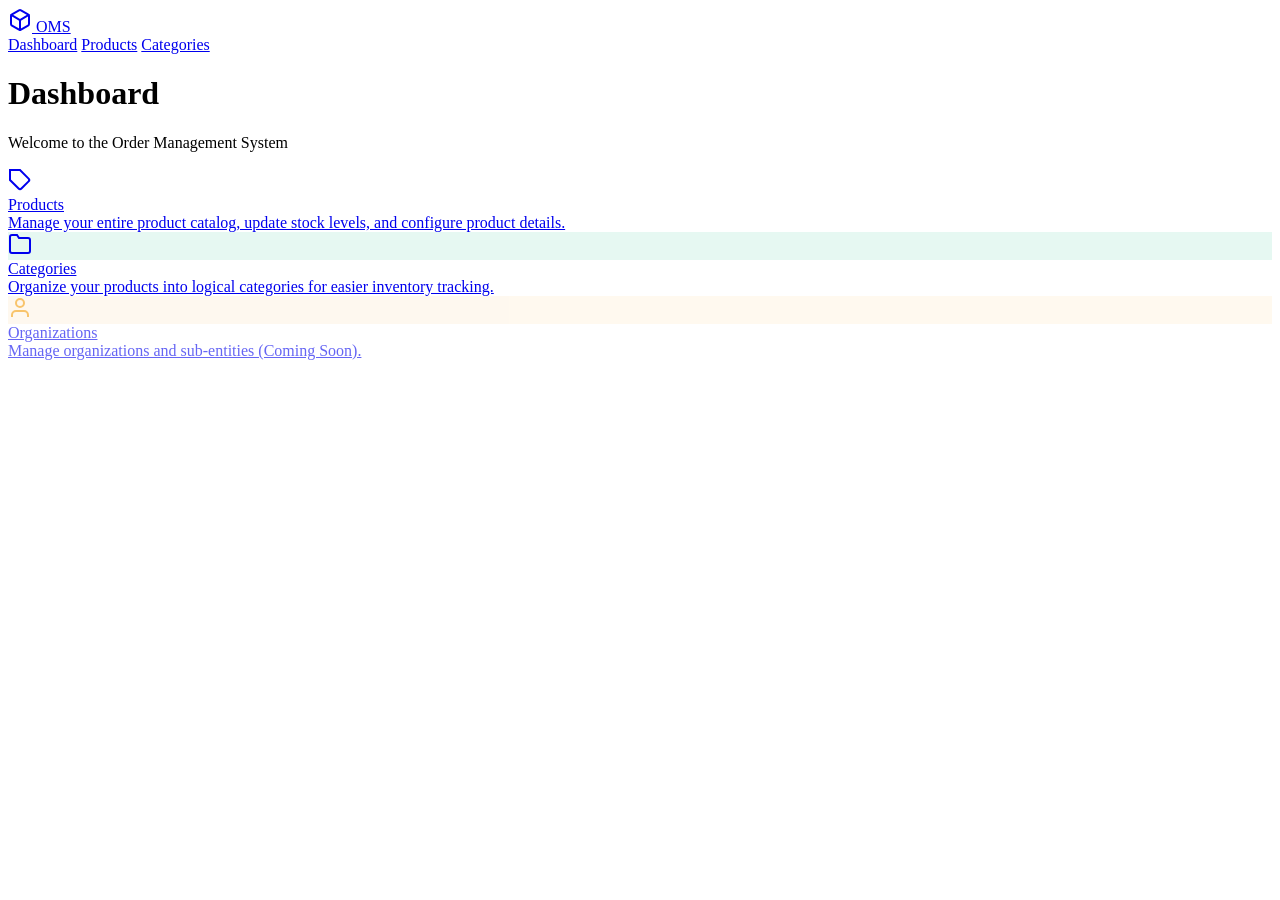
==== src/main/resources/static/index.html @ 05a955ae "done" ====
<!DOCTYPE html>
<html lang="en">

<head>
    <meta charset="UTF-8">
    <meta name="viewport" content="width=device-width, initial-scale=1.0">
    <title>OMS - Dashboard</title>
    <link href="https://fonts.googleapis.com/css2?family=Inter:wght@400;500;600;700&display=swap" rel="stylesheet">
    <link rel="stylesheet" href="/css/styles.css">
</head>

<body>

    <nav class="navbar">
        <a href="/index.html" class="nav-brand">
            <svg width="24" height="24" viewBox="0 0 24 24" fill="none" stroke="currentColor" stroke-width="2"
                stroke-linecap="round" stroke-linejoin="round">
                <path
                    d="M21 16V8a2 2 0 0 0-1-1.73l-7-4a2 2 0 0 0-2 0l-7 4A2 2 0 0 0 3 8v8a2 2 0 0 0 1 1.73l7 4a2 2 0 0 0 2 0l7-4A2 2 0 0 0 21 16z">
                </path>
                <polyline points="3.27 6.96 12 12.01 20.73 6.96"></polyline>
                <line x1="12" y1="22.08" x2="12" y2="12"></line>
            </svg>
            OMS
        </a>
        <div class="nav-links">
            <a href="/index.html" class="nav-link active">Dashboard</a>
            <a href="/products.html" class="nav-link">Products</a>
            <a href="/categories.html" class="nav-link">Categories</a>
        </div>
    </nav>

    <div class="container">
        <div class="page-header">
            <div>
                <h1 class="page-title">Dashboard</h1>
                <p style="color: var(--text-secondary); margin-top: 0.5rem;">Welcome to the Order Management System</p>
            </div>
        </div>

        <div class="dashboard-grid">
            <a href="/products.html" class="dash-card">
                <div class="dash-icon">
                    <svg width="24" height="24" viewBox="0 0 24 24" fill="none" stroke="currentColor" stroke-width="2">
                        <path d="M20.59 13.41l-7.17 7.17a2 2 0 0 1-2.83 0L2 12V2h10l8.59 8.59a2 2 0 0 1 0 2.82z"></path>
                        <line x1="7" y1="7" x2="7.01" y2="7"></line>
                    </svg>
                </div>
                <div class="dash-title">Products</div>
                <div class="dash-desc">Manage your entire product catalog, update stock levels, and configure product
                    details.</div>
            </a>

            <a href="/categories.html" class="dash-card">
                <div class="dash-icon" style="color: var(--secondary-color); background: rgba(16, 185, 129, 0.1);">
                    <svg width="24" height="24" viewBox="0 0 24 24" fill="none" stroke="currentColor" stroke-width="2">
                        <path d="M22 19a2 2 0 0 1-2 2H4a2 2 0 0 1-2-2V5a2 2 0 0 1 2-2h5l2 3h9a2 2 0 0 1 2 2z"></path>
                    </svg>
                </div>
                <div class="dash-title">Categories</div>
                <div class="dash-desc">Organize your products into logical categories for easier inventory tracking.
                </div>
            </a>

            <a href="#" class="dash-card" style="opacity: 0.6; cursor: not-allowed;">
                <div class="dash-icon" style="color: #f59e0b; background: rgba(245, 158, 11, 0.1);">
                    <svg width="24" height="24" viewBox="0 0 24 24" fill="none" stroke="currentColor" stroke-width="2">
                        <path d="M20 21v-2a4 4 0 0 0-4-4H8a4 4 0 0 0-4 4v2"></path>
                        <circle cx="12" cy="7" r="4"></circle>
                    </svg>
                </div>
                <div class="dash-title">Organizations</div>
                <div class="dash-desc">Manage organizations and sub-entities (Coming Soon).</div>
            </a>
        </div>
    </div>

</body>

</html>
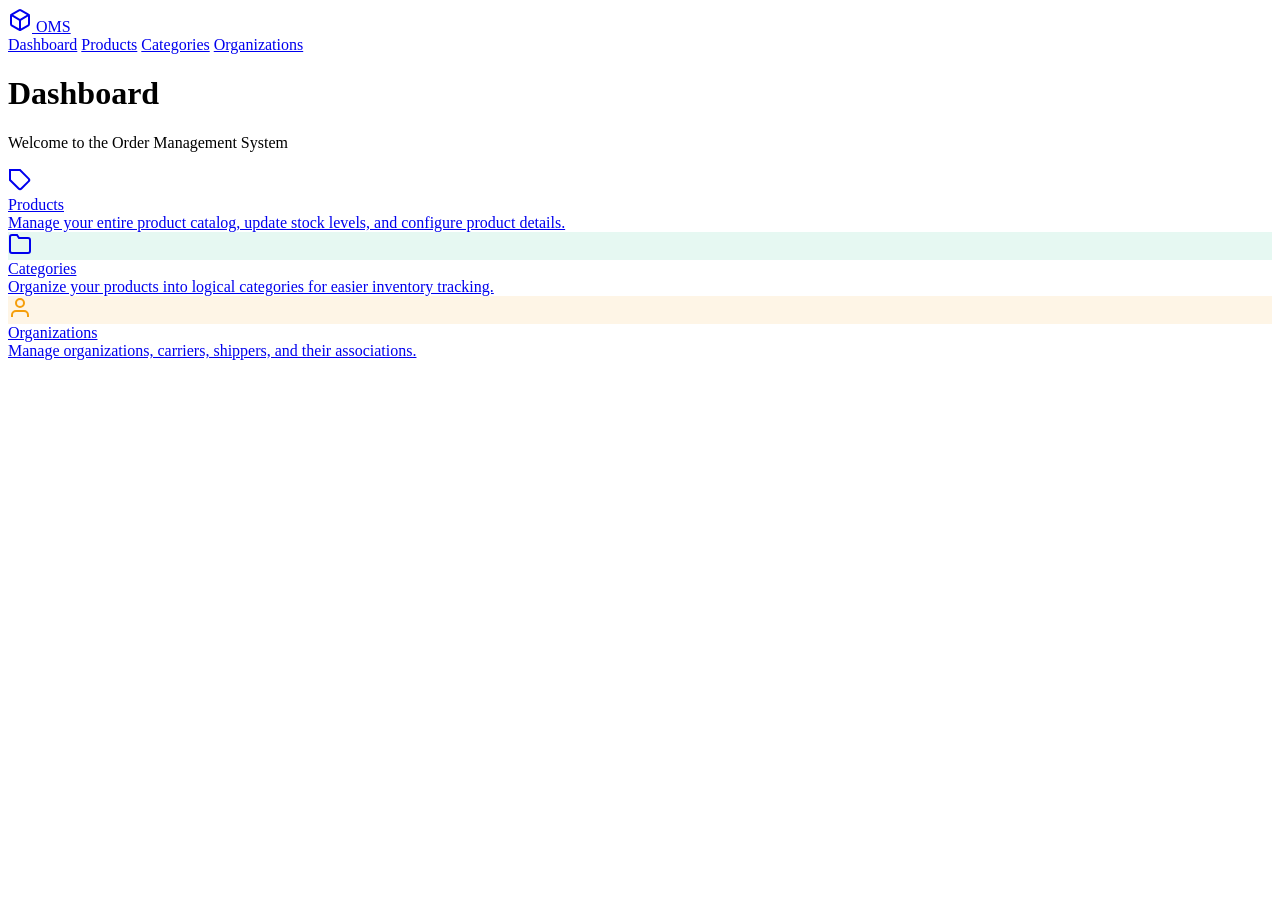
==== commit 29d18594: "Done" ====
--- a/src/main/resources/static/index.html
+++ b/src/main/resources/static/index.html
@@ -27,6 +27,7 @@
             <a href="/index.html" class="nav-link active">Dashboard</a>
             <a href="/products.html" class="nav-link">Products</a>
             <a href="/categories.html" class="nav-link">Categories</a>
+            <a href="/organizations.html" class="nav-link">Organizations</a>
         </div>
     </nav>
 
@@ -62,7 +63,7 @@
                 </div>
             </a>
 
-            <a href="#" class="dash-card" style="opacity: 0.6; cursor: not-allowed;">
+            <a href="/organizations.html" class="dash-card">
                 <div class="dash-icon" style="color: #f59e0b; background: rgba(245, 158, 11, 0.1);">
                     <svg width="24" height="24" viewBox="0 0 24 24" fill="none" stroke="currentColor" stroke-width="2">
                         <path d="M20 21v-2a4 4 0 0 0-4-4H8a4 4 0 0 0-4 4v2"></path>
@@ -70,7 +71,7 @@
                     </svg>
                 </div>
                 <div class="dash-title">Organizations</div>
-                <div class="dash-desc">Manage organizations and sub-entities (Coming Soon).</div>
+                <div class="dash-desc">Manage organizations, carriers, shippers, and their associations.</div>
             </a>
         </div>
     </div>
